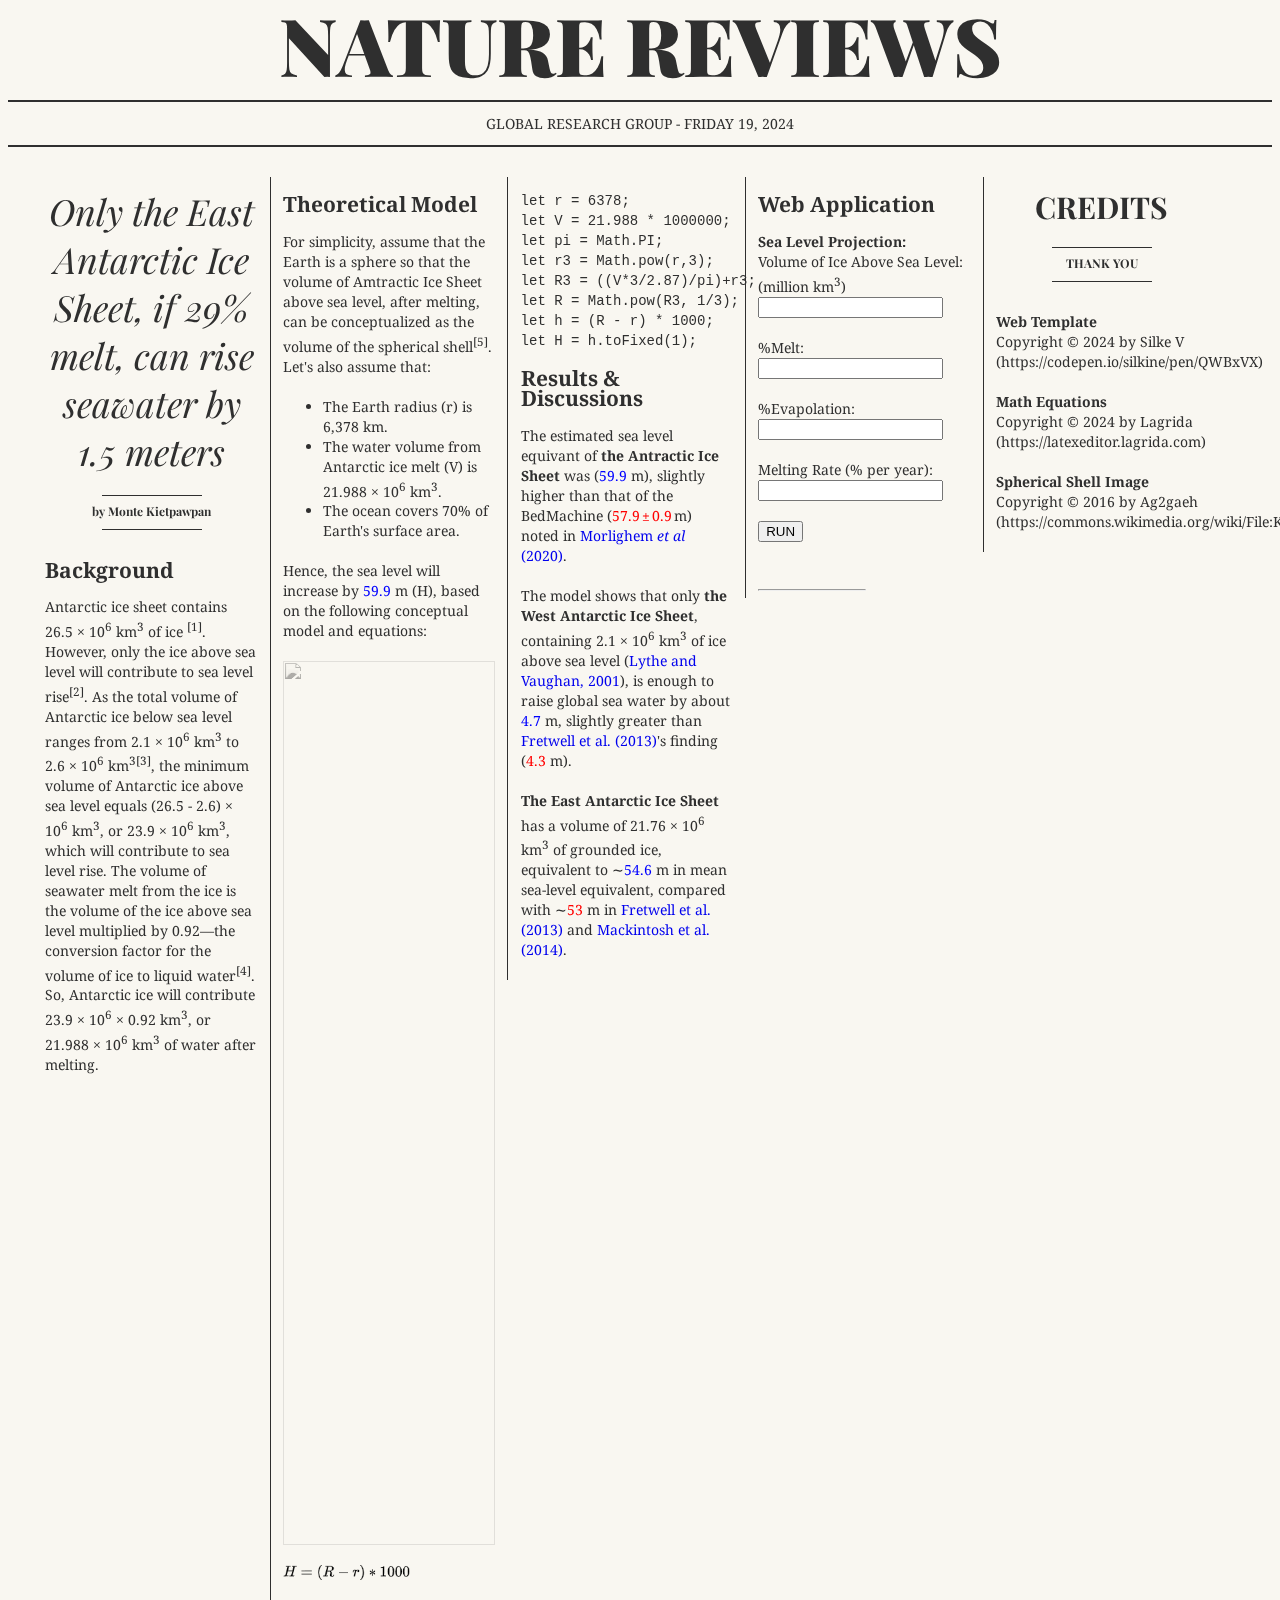
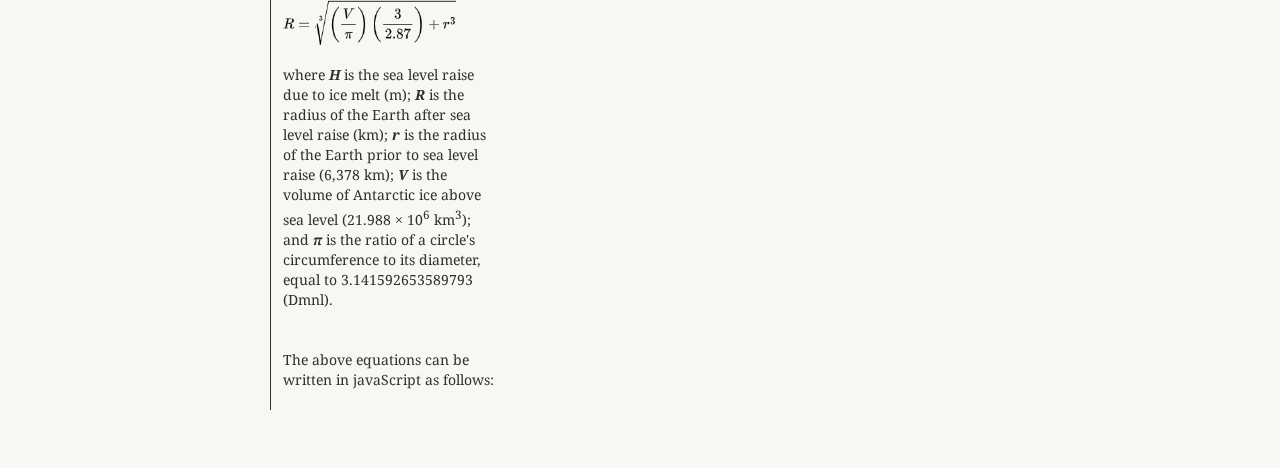
==== paper.html @ 95d46732 "Update paper.html" ====
<html>
<head>
    <link href='https://fonts.googleapis.com/css?family=Playfair+Display:400,700,900,400italic,700italic,900italic|Droid+Serif:400,700,400italic,700italic' rel='stylesheet' type='text/css'>
    <link rel="stylesheet" href="newspaper.css">
    <title>Bangkok</title>
    <meta name="viewport" content="width=device-width">
</head>
<body>
<div class="head">
    <div class="headerobjectswrapper">
        <div class="weatherforcastbox"><span style="font-style: italic;">

Can a coastal city be sunk in the next 30 years?

</span><br><span>

Yes, of cause.

</span></div>
        <header>Nature Reviews</header>
    </div>

    <div class="subhead">Global Research Group - Friday 19, 2024</div>
</div>
<div class="content">
    <div class="collumns">
        <div class="collumn">
            <div class="head">
<span class="headline hl3">

Only the East Antarctic Ice Sheet, if 29% melt, can rise seawater by 1.5 meters

</span><p><span class="headline hl4">

by Monte Kietpawpan

</span></p></div>
<h2>Background</h2>
Antarctic ice sheet contains 26.5  &times; 10<sup>6</sup> km<sup>3</sup> of ice <sup>[<div class="popup" onclick="r1()">1
  <span class="popuptext" style="text-decoration:none;" id="r1">https://en.wikipedia.org/wiki/Antarctic_ice_sheet</a></span>
</div>]</sup>. However, only the ice above sea level will contribute to sea level rise<sup>[<div class="popup" onclick="r2()">2
  <span class="popuptext" id="r2">https://www.antarcticglaciers.org/glaciers-and-climate/estimating-glacier-contribution-to-sea-level-rise/</span>
</div>]</sup>. As the total volume of Antarctic ice below sea level ranges from 2.1 &times; 10<sup>6</sup> km<sup>3</sup> to 2.6 &times; 10<sup>6</sup> km<sup>3</sup><sup>[<div class="popup" onclick="r5()">3
  <span class="popuptext" id="r5">https://tc.copernicus.org/articles/7/375/2013/tc-7-375-2013.pdf</span>
</div>]</sup>, the minimum volume of Antarctic ice above sea level equals (26.5 - 2.6) &times; 10<sup>6</sup> km<sup>3</sup>, or 23.9 &times; 10<sup>6</sup> km<sup>3</sup>, which will contribute to sea level rise. The volume of seawater melt from the ice is the volume of the ice above sea level multiplied by 0.92&mdash;the conversion factor for the volume of ice to liquid water<sup>[<div class="popup" onclick="r4()">4
  <span class="popuptext" style="text-decoration:none;" id="r4">https://sciencing.com/calculate-volume-ice-7851671.html</span></div>]</sup>. So, Antarctic ice will contribute 23.9 &times; 10<sup>6</sup> &times; 0.92 km<sup>3</sup>, or 21.988 &times; 10<sup>6</sup> km<sup>3</sup> of water after melting.
</p>

</div>
<div class="collumn">
<h2>Theoretical Model</h2>
<p>For simplicity, assume that the Earth is a sphere so that the volume of Amtractic Ice Sheet above sea level, after melting, can be conceptualized as the volume of the spherical shell<sup>[5]</sup>. Let's also assume that:
</p>

<ul>
<li>The Earth radius (r) is 6,378 km.
<li>The water volume from Antarctic ice melt (V) is 21.988 &times; 10<sup>6</sup> km<sup>3</sup>. 
<li>The ocean covers 70% of Earth's surface area.
</ul>      
</p>
<p>
<div id="ans"></div>
<img class="media" src="https://upload.wikimedia.org/wikipedia/commons/0/07/Kugelschale.svg"></img><br><br>
<img src="H.png" style="height:15px;"></img>
<br><br>
<img src="R.png" style="height:45px;"></img>
<br>
<p><br>
where <b><i>H</b></i> is the sea level raise due to ice melt (m); <b><i>R</b></i> is the radius of the Earth after sea level raise (km); <b><i>r</b></i> is the radius of the Earth prior to sea level raise (6,378 km); <b><i>V</b></i> is the volume of Antarctic ice above sea level (21.988 &times; 10<sup>6</sup> km<sup>3</sup>); and <b><i>π</b></i> is the ratio of a circle's circumference to its diameter, equal to 3.141592653589793 (Dmnl).
</p>
<p><br>
The above equations can be written in javaScript as follows:

</div>

<div class="collumn">
<pre>
let r = 6378;
let V = 21.988 * 1000000;
let pi = Math.PI;
let r3 = Math.pow(r,3);
let R3 = ((V*3/2.87)/pi)+r3;
let R = Math.pow(R3, 1/3);
let h = (R - r) * 1000;
let H = h.toFixed(1);
</pre>
<h2>Results & Discussions</h2>
<p>The estimated sea level equivant of <b>the Antractic Ice Sheet</b> was (<font color="blue">59.9</font> m), slightly higher than that of the BedMachine (<font color="red">57.9 ± 0.9</font> m) noted in <a href="https://www.nature.com/articles/s41561-019-0510-8" style="text-decoration: none;">Morlighem <i>et al</i> (2020)</a>.
</p><p>
The model shows that only <b>the West Antarctic Ice Sheet</b>, containing 2.1 &times; 10<sup>6</sup> km<sup>3</sup> of ice above sea level (<a href="https://agupubs.onlinelibrary.wiley.com/doi/10.1029/2000JB900449" style="text-decoration: none;">Lythe and Vaughan, 2001</a>), is enough to raise global sea water by about <font color="blue">4.7</font> m, slightly greater than <a href="https://tc.copernicus.org/articles/7/375/2013/tc-7-375-2013.pdf" style="text-decoration:none;">Fretwell et al. (2013)</a>'s finding (<font color="red">4.3</font> m). 
</p>

<p>
<b>The East Antarctic Ice Sheet</b> has a volume of 21.76 × 10<sup>6</sup> km<sup>3</sup> of grounded ice, equivalent to ∼<font color="blue">54.6</font> m in mean sea-level equivalent, compared with ∼<font color="red">53</font> m in <a href="https://tc.copernicus.org/articles/7/375/2013/tc-7-375-2013.pdf" style="text-decoration:none;">Fretwell et al. (2013)</a> and <a href="https://www.sciencedirect.com/science/article/pii/S0277379113002898" style="text-decoration:none;">Mackintosh et al. (2014)</a>.
</p>

</div>

<div class="collumn">
<h2>Web Application</h2>
<b>Sea Level Projection:</b>
<br>Volume of Ice Above Sea Level:<br>
(million km<sup>3</sup>)<br>
<input id="vol" required>


<br><br>%Melt:<br>
<input id="melt" required>

<br><br>%Evapolation:<br>
<input id="eva" required>
<br>

<br>Melting Rate (% per year):<br>
<input id="rate" required>
<br>


<br>
<button onclick="sle()">RUN</button>
<div id="run"></div>

<br><br><hr style width="50%" align="left">
</div>   

<div class="collumn"><div class="head"><span class="headline hl1">
Credits</span><p><span class="headline hl4">
THANK YOU</span></p></div><p><b>
Web Template</b><BR>
Copyright &copy; 2024 by Silke V (https://codepen.io/silkine/pen/QWBxVX)

<br><br>
<b>Math Equations</b><BR>
Copyright &copy; 2024 by Lagrida (https://latexeditor.lagrida.com)

<br><br>
<b>Spherical Shell Image</b><br>
Copyright &copy; 2016 by Ag2gaeh (https://commons.wikimedia.org/wiki/File:Kugelschale.svg)
</div>


<script>
let r = 6378;
let V = 21.988 * 1000000;
let pi = Math.PI;
let r3 = Math.pow(r,3);
let R3 = ((V*3/2.87)/pi)+r3;
let R = Math.pow(R3, 1/3);
let h = (R - r) * 1000;
document.getElementById("ans").innerHTML = "Hence, the sea level will increase by<font color='blue'> " + h.toFixed(1) + " </font>m (H), based on the following conceptual model and equations:<br><br>";

function sle(){
let m = document.getElementById('melt').value;
let e = document.getElementById('eva').value;
let rate = document.getElementById('rate').value;
let r = 6378;
let V00 = document.getElementById('vol').value;
let V0 = V00 * 0.92 * 1000000;
let V1 =  V0 * m/100;
let V = V1 - (V1 * e/100);
let pi = Math.PI;
let r3 = Math.pow(r,3);
let R3 = ((V*3/2.87)/pi)+r3;
let R = Math.pow(R3, 1/3);
let h = (R - r) * 1000;
let T = m/rate;
if(m =="" || e=="" || rate==""){alert("Please fill data.");}
else{document.getElementById('run').innerHTML = "<br>Given the volume of the ice sheet above sea level (" + V00 + " &times; 10<sup>6</sup> km<sup>3</sup>) has melt by " + m + "% at " + rate + " % per year, <font color='red'>the sea level will raise by " + h.toFixed(1) + " m</font>. <u>Cities at " + h.toFixed(1) + " m MSL</u>, without shore protection, <font color='red'>will get sunk in " + T.toFixed(0) + " years</font>.";}
}

</script>

</div>
<!---

        <div class="collumn">
            <div class="head">

<span class="headline hl5">

ถ้าน้ำแข็งขั้วโลกใต้ละลายหมด ทะเลจะสูงขึ้น 7 เมตร

</span><p><span class="headline hl6">

โดย มนตรี เกียรติเผ่าพันธ์

</span></p></div>
            The sunset faded to twilight before anything further happened.  The crowd far away on the left, towards Woking, seemed to grow, and I heard now a faint murmur from it.  The little knot of people towards Chobham dispersed.  There was scarcely an intimation of movement from the pit.</p>
			<figure class="figure">
								<img class="media" src="http://i.giphy.com/PW7MoTD2d9pJK.gif" alt="">
								<figcaption class="figcaption">Hermine hoping for courage.</figcaption>
						</figure>

            <p>It was this, as much as anything, that gave people courage, and I suppose the new arrivals from Woking also helped to restore confidence.  At any rate, as the dusk came on a slow, intermittent movement upon the sand pits began, a movement that seemed to gather force as the stillness of the evening about the cylinder remained unbroken.  Vertical black figures in twos and threes would advance, stop, watch, and advance again, spreading out as they did so in a thin irregular crescent that promised to enclose the pit in its attenuated horns.  I, too, on my side began to move towards the pit.</p>

            <p>Then I saw some cabmen and others had walked boldly into the sand pits, and heard the clatter of hoofs and the gride of wheels.  I saw a lad trundling off the barrow of apples.  And then, within thirty yards of the pit, advancing from the direction of Horsell, I noted a little black knot of men, the foremost of whom was waving a white flag.</p>

            </div>
        <div class="collumn"><div class="head"><span class="headline hl1">May the Force be with you</span><p><span class="headline hl2">Let go your conscious self and act on instinct</span></p></div>Partially, but it also obeys your commands. Hey, Luke! May the Force be with you. I have traced the Rebel spies to her. Now she is my only link to finding their secret base.</p>
	<figure class="figure">
								<img class="media" src="http://i.giphy.com/4fDWVPMoSyhgc.gif" alt="">
								<figcaption class="figcaption">"This time, let go your conscious self and act on instinct."</figcaption>
						</figure>
            <p>Leave that to me. Send a distress signal, and inform the Senate that all on board were killed. <span class="citation">"Don't under&shy;estimate the Force. I suggest you try it again, Luke."</span> This time, let go your conscious self and act on instinct. In my experience, there is no such thing as luck. You're all clear, kid. Let's blow this thing and go home!</p>
            <p>You don't believe in the Force, do you? Partially, but it also obeys your commands. The plans you refer to will soon be back in our hands. As you wish.</p></div>
        <div class="collumn"><div class="head"><span class="headline hl3">The buzz of the little world </span><p><span class="headline hl4">A thousand unknown plants</span></p></div><p>I should be incapable of drawing a single stroke at the present moment; and yet I feel that I never was a greater artist than now. When, while the lovely valley teems with vapour around me, and the meridian sun strikes the upper surface of the impenetrable foliage of my trees, and but a few stray gleams steal into the inner sanctuary, I throw myself down among the tall grass by the trickling stream; and, as I lie close to the earth, a thousand unknown plants are noticed by me: when I hear the buzz of the little world among the stalks, and grow familiar with the countless indescribable forms of the insects and flies, then I feel the presence of the Almighty, who formed us in his own image, and the breath</p></div>
        <div class="collumn"><div class="head"><span class="headline hl1">It wasn't a dream </span><p><span class="headline hl4">by FRANZ KAFKA</span></p></div><p>One morning, when Gregor Samsa woke from troubled dreams, he found himself transformed in his bed into a horrible vermin. He lay on his armour-like back, and if he lifted his head a little he could see his brown belly, slightly domed and divided by arches into stiff sections. The bedding was hardly able to cover it and seemed ready to slide off any moment. </p>
					
					<p>His many legs, pitifully thin compared with the size of the rest of him, waved about helplessly as he looked. "What's happened to me?" he thought. It wasn't a dream. His room, a proper human room although a little too small, lay peacefully between its four familiar walls. A collection of textile samples lay spread out on the table - Samsa was a travelling salesman - and above it there hung a picture that he had recently cut out of an illustrated magazine and housed in a nice, gilded frame. It showed a lady fitted out with a fur hat and fur boa who sat upright, raising a heavy fur muff that covered the whole of her lower arm towards the viewer. Gregor then turned to look out the window at the dull weather. </p></div>
    </div>
</div>
-->
<script src="ref.js"></script>
</body>
</html>
---- newspaper.css ----
.popup {
  position: relative;
  display: inline-block;
  cursor: pointer;
  -webkit-user-select: none;
  -moz-user-select: none;
  -ms-user-select: none;
  user-select: none;
}

/* The actual popup */
.popup .popuptext {
  visibility: hidden;
  width: 500px;
  background-color: #555;
  color: #fff;
  text-align: center;
  border-radius: 6px;
  padding: 8px 0;
  position: absolute;
  z-index: 1;
  bottom: 125%;
  left: 50%;
  margin-left: -80px;
text-decoration-color: white;
}

/* Popup arrow */
.popup .popuptext::after {
  content: "";
  position: absolute;
  top: 100%;
  left: 100%;
  margin-left: -5px;
  border-width: 5px;
  border-style: solid;
  border-color: #555 transparent transparent transparent;

}

/* Toggle this class - hide and show the popup */
.popup .show {
  visibility: visible;
  -webkit-animation: fadeIn 1s;
  animation: fadeIn 1s;
}

/* Add animation (fade in the popup) */
@-webkit-keyframes fadeIn {
  from {opacity: 0;} 
  to {opacity: 1;}
}

@keyframes fadeIn {
  from {opacity: 0;}
  to {opacity:1 ;}
}

body{
    font-family: 'Droid Serif', serif;
    font-size: 14px;
    color: #2f2f2f;
    background-color: #f9f7f1;
}
header{
    font-family: 'Playfair Display', serif;
    font-weight: 900;
    font-size: 80px;
    text-transform: uppercase;
    display: inline-block;
    line-height: 72px;
    margin-bottom: 20px;

}
p{
    margin-top: 0;
    margin-bottom: 20px;
}
.head{
    text-align: center;
    position: relative;


}

.headerobjectswrapper{
}

.subhead{
    text-transform: uppercase;
    border-bottom: 2px solid #2f2f2f;
    border-top: 2px solid #2f2f2f;
    padding: 12px 0 12px 0;

}
.weatherforcastbox{
    position: relative;
    width: 12%;
    left: 10px;
    border: 3px double #2f2f2f;
    padding: 10px 15px 10px 15px;
    line-height: 20px;
    display: inline-block;
    margin: 0 50px 20px -360px;
}
.content{
    font-size: 0;
    line-height: 0;
    word-spacing: -.31em;
    display: inline-block;
    margin: 30px 2% 0 2%;


}
.collumns{

}

.collumn{
    font-size: 14px;
    line-height: 20px;
    width: 17.5%;
    display: inline-block;
    padding: 0 1% 0 1%;
    vertical-align: top;
    margin-bottom: 50px;
    transition: all .7s;
}
.collumn + .collumn { 
  border-left: 1px solid #2f2f2f;
}
.collumn .headline{
    text-align: center;
    line-height: normal;
    font-family: 'Playfair Display', serif;
    display: block;
    margin: 0 auto;


}
.collumn .headline.hl1{
    font-weight: 700;
    font-size: 30px;
    text-transform: uppercase;
    padding: 10px 0 10px 0;

}

.collumn .headline.hl2{
    font-weight: 400;
    font-style: italic;
    font-size: 24px;
    box-sizing: border-box;
    padding: 10px 0 10px 0;
}

.collumn .headline.hl2:before{
    border-top: 1px solid #2f2f2f;
    content: '';
    width: 100px;
    height: 7px;
    display: block;
    margin: 0 auto;
}
.collumn .headline.hl2:after{
    border-bottom: 1px solid #2f2f2f;
    content: '';
    width: 100px;
    height: 13px;
    display: block;
    margin: 0 auto;

}

.collumn .headline.hl3{
    font-weight: 400;
    font-style: italic;
    font-size: 36px;
    box-sizing: border-box;
    padding: 10px 0 10px 0;
}
.collumn .headline.hl4{
    font-weight: 700;
    font-size: 12px;
    box-sizing: border-box;
    padding: 10px 0 10px 0;
}
.collumn .headline.hl4:before{
    border-top: 1px solid #2f2f2f;
    content: '';
    width: 100px;
    height: 7px;
    display: block;
    margin: 0 auto;
}
.collumn .headline.hl4:after{
    border-bottom: 1px solid #2f2f2f;
    content: '';
    width: 100px;
    height: 10px;
    display: block;
    margin: 0 auto;

}

.collumn .headline.hl5{
    font-weight: 400;
    font-size: 42px;
    text-transform: uppercase;
    font-style: italic;
    box-sizing: border-box;
    padding: 10px 0 10px 0;
}
.collumn .headline.hl6{
    font-weight: 400;
    font-size: 18px;
    box-sizing: border-box;
    padding: 10px 0 10px 0;
}
.collumn .headline.hl6:before{
    border-top: 1px solid #2f2f2f;
    content: '';
    width: 100px;
    height: 7px;
    display: block;
    margin: 0 auto;
}
.collumn .headline.hl6:after{
    border-bottom: 1px solid #2f2f2f;
    content: '';
    width: 100px;
    height: 10px;
    display: block;
    margin: 0 auto;

}
.collumn .headline.hl7{
    font-weight: 700;
    font-size: 12px;
    box-sizing: border-box;
    display: block;
    padding: 10px 0 10px 0;
}
.collumn .headline.hl8{
    font-weight: 700;
    font-size: 12px;
    box-sizing: border-box;
    padding: 10px 0 10px 0;
}
.collumn .headline.hl9{
    font-weight: 700;
    font-size: 12px;
    box-sizing: border-box;
    padding: 10px 0 10px 0;
}
.collumn .headline.hl10{
    font-weight: 700;
    font-size: 12px;
    box-sizing: border-box;
    padding: 10px 0 10px 0;
}
.collumn .citation{
    font-family: 'Playfair Display', serif;
    font-size: 36px;
    line-height: 44px;
    /*font-style: italic;*/
    text-align: center;
    font-weight: 400;
    display: block;
    margin: 40px 0 40px 0;
    font-feature-settings: "liga", "dlig";

}
.collumn .citation:before{
    border-top: 1px solid #2f2f2f;
    content: '';
    width: 100px;
    height: 16px;
    display: block;
    margin: 0 auto;
}
.collumn .citation:after{
    border-bottom: 1px solid #2f2f2f;
    content: '';
    width: 100px;
    height: 16px;
    display: block;
    margin: 0 auto;
}
.collumn .figure {
	  margin: 0 0 20px;
}
.collumn .figcaption{
	font-style: italic;
	font-size: 12px;
}
.media {
    -webkit-filter: sepia(80%) contrast(1) opacity(0.8);
    filter: sepia(80%) grayscale(1) contrast(1) opacity(0.8);
    mix-blend-mode: multiply;
    width: 100%;
}
/*________________________________________________________________________________________________________________________________*/
/*MEDIAQUERIES*/
@media only all and (max-width: 1300px) {
    .weatherforcastbox{
        display: none;
    }

}
@media only all and (max-width: 1200px) {
    .collumn{
        width: 31%;
    }

}
    @media only all and (max-width: 900px) {
    .collumn{
        width: 47%;
    }

}
@media only all and (max-width: 600px) {
    .collumn{
        width: 100%;
    }
	.collumn + .collumn {
				border-left: none;
      	border-bottom: 1px solid #2f2f2f;
	}
    header{
        max-width: 320px;
        font-size: 60px;
        line-height: 54px;
        overflow: hidden;
    }

}
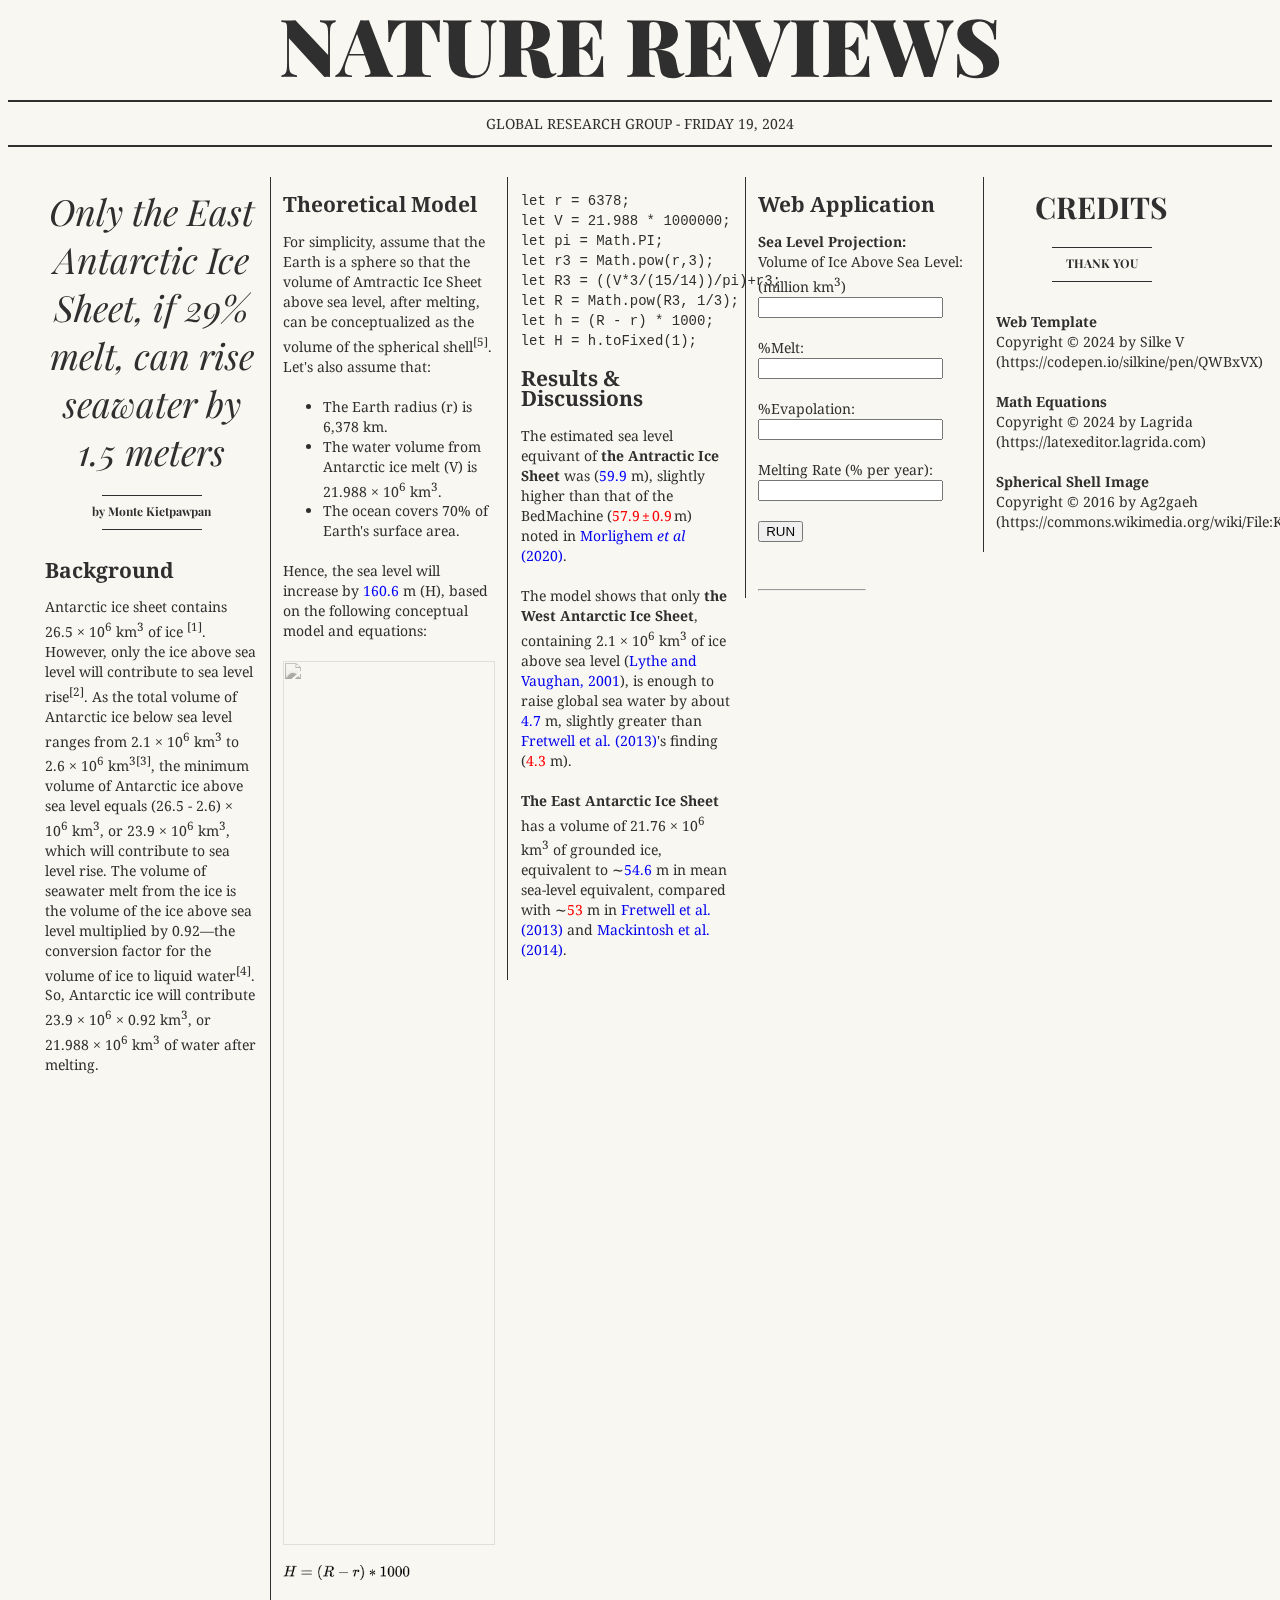
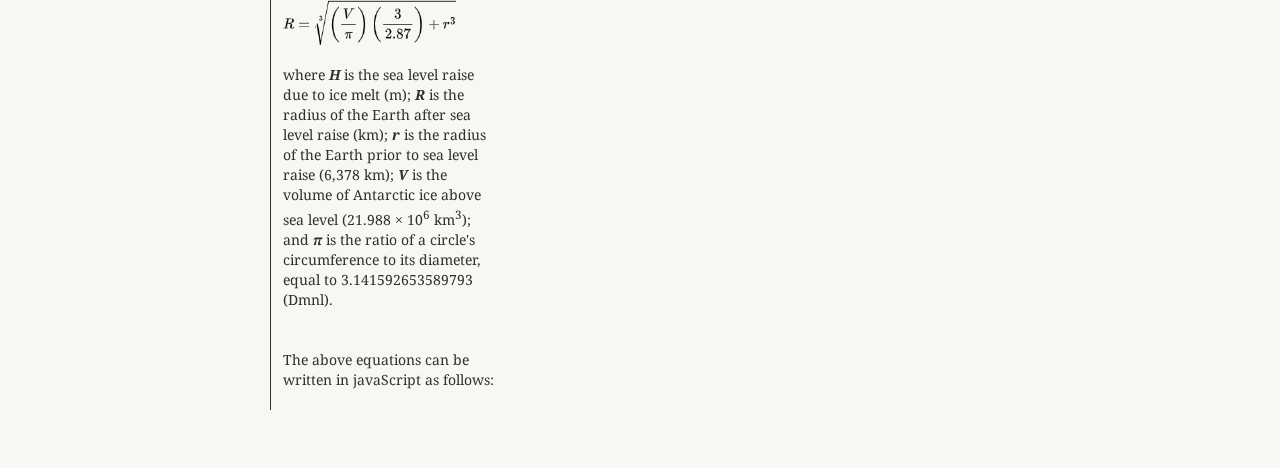
==== commit a8680f8e: "Update paper.html" ====
--- a/paper.html
+++ b/paper.html
@@ -79,7 +79,7 @@
 let V = 21.988 * 1000000;
 let pi = Math.PI;
 let r3 = Math.pow(r,3);
-let R3 = ((V*3/2.87)/pi)+r3;
+let R3 = ((V*3/(15/14))/pi)+r3;
 let R = Math.pow(R3, 1/3);
 let h = (R - r) * 1000;
 let H = h.toFixed(1);
@@ -144,7 +144,7 @@
 let V = 21.988 * 1000000;
 let pi = Math.PI;
 let r3 = Math.pow(r,3);
-let R3 = ((V*3/2.87)/pi)+r3;
+let R3 = ((V*3/(15/14))/pi)+r3;
 let R = Math.pow(R3, 1/3);
 let h = (R - r) * 1000;
 document.getElementById("ans").innerHTML = "Hence, the sea level will increase by<font color='blue'> " + h.toFixed(1) + " </font>m (H), based on the following conceptual model and equations:<br><br>";
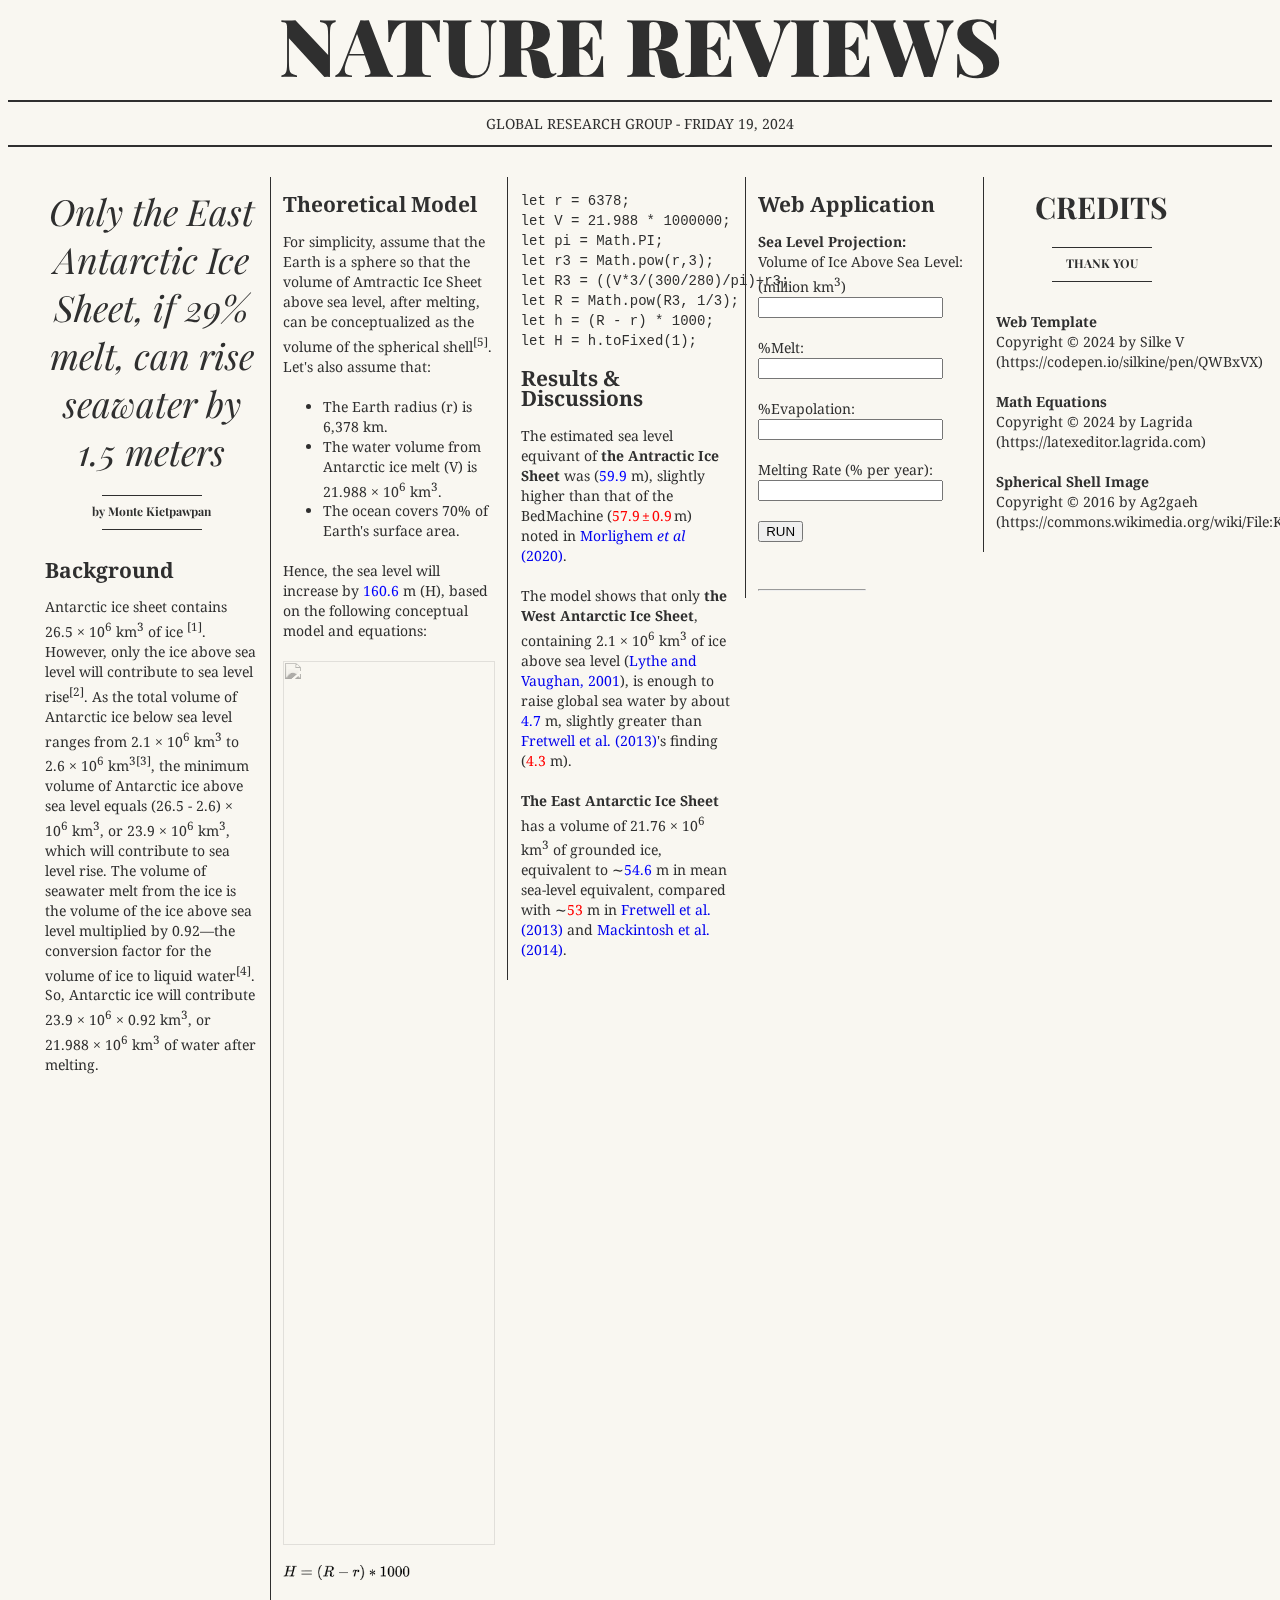
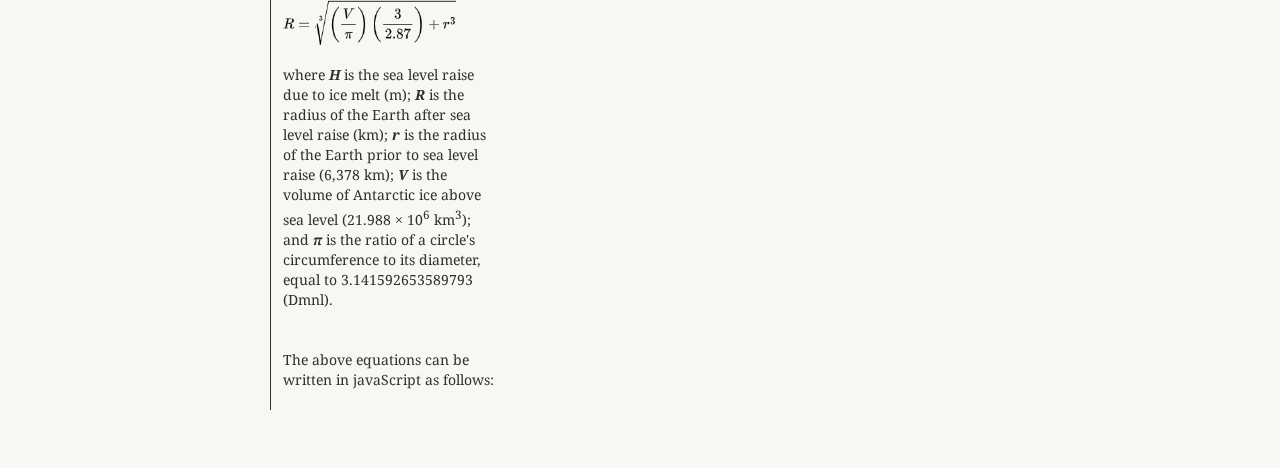
==== commit 7e28453e: "Update paper.html" ====
--- a/paper.html
+++ b/paper.html
@@ -79,7 +79,7 @@
 let V = 21.988 * 1000000;
 let pi = Math.PI;
 let r3 = Math.pow(r,3);
-let R3 = ((V*3/(15/14))/pi)+r3;
+let R3 = ((V*3/(300/280)/pi)+r3;
 let R = Math.pow(R3, 1/3);
 let h = (R - r) * 1000;
 let H = h.toFixed(1);
@@ -144,7 +144,7 @@
 let V = 21.988 * 1000000;
 let pi = Math.PI;
 let r3 = Math.pow(r,3);
-let R3 = ((V*3/(15/14))/pi)+r3;
+let R3 = ((V*3/(300/280))/pi)+r3;
 let R = Math.pow(R3, 1/3);
 let h = (R - r) * 1000;
 document.getElementById("ans").innerHTML = "Hence, the sea level will increase by<font color='blue'> " + h.toFixed(1) + " </font>m (H), based on the following conceptual model and equations:<br><br>";
@@ -160,7 +160,7 @@
 let V = V1 - (V1 * e/100);
 let pi = Math.PI;
 let r3 = Math.pow(r,3);
-let R3 = ((V*3/2.87)/pi)+r3;
+let R3 = ((V*3/(300/280))/pi)+r3;
 let R = Math.pow(R3, 1/3);
 let h = (R - r) * 1000;
 let T = m/rate;
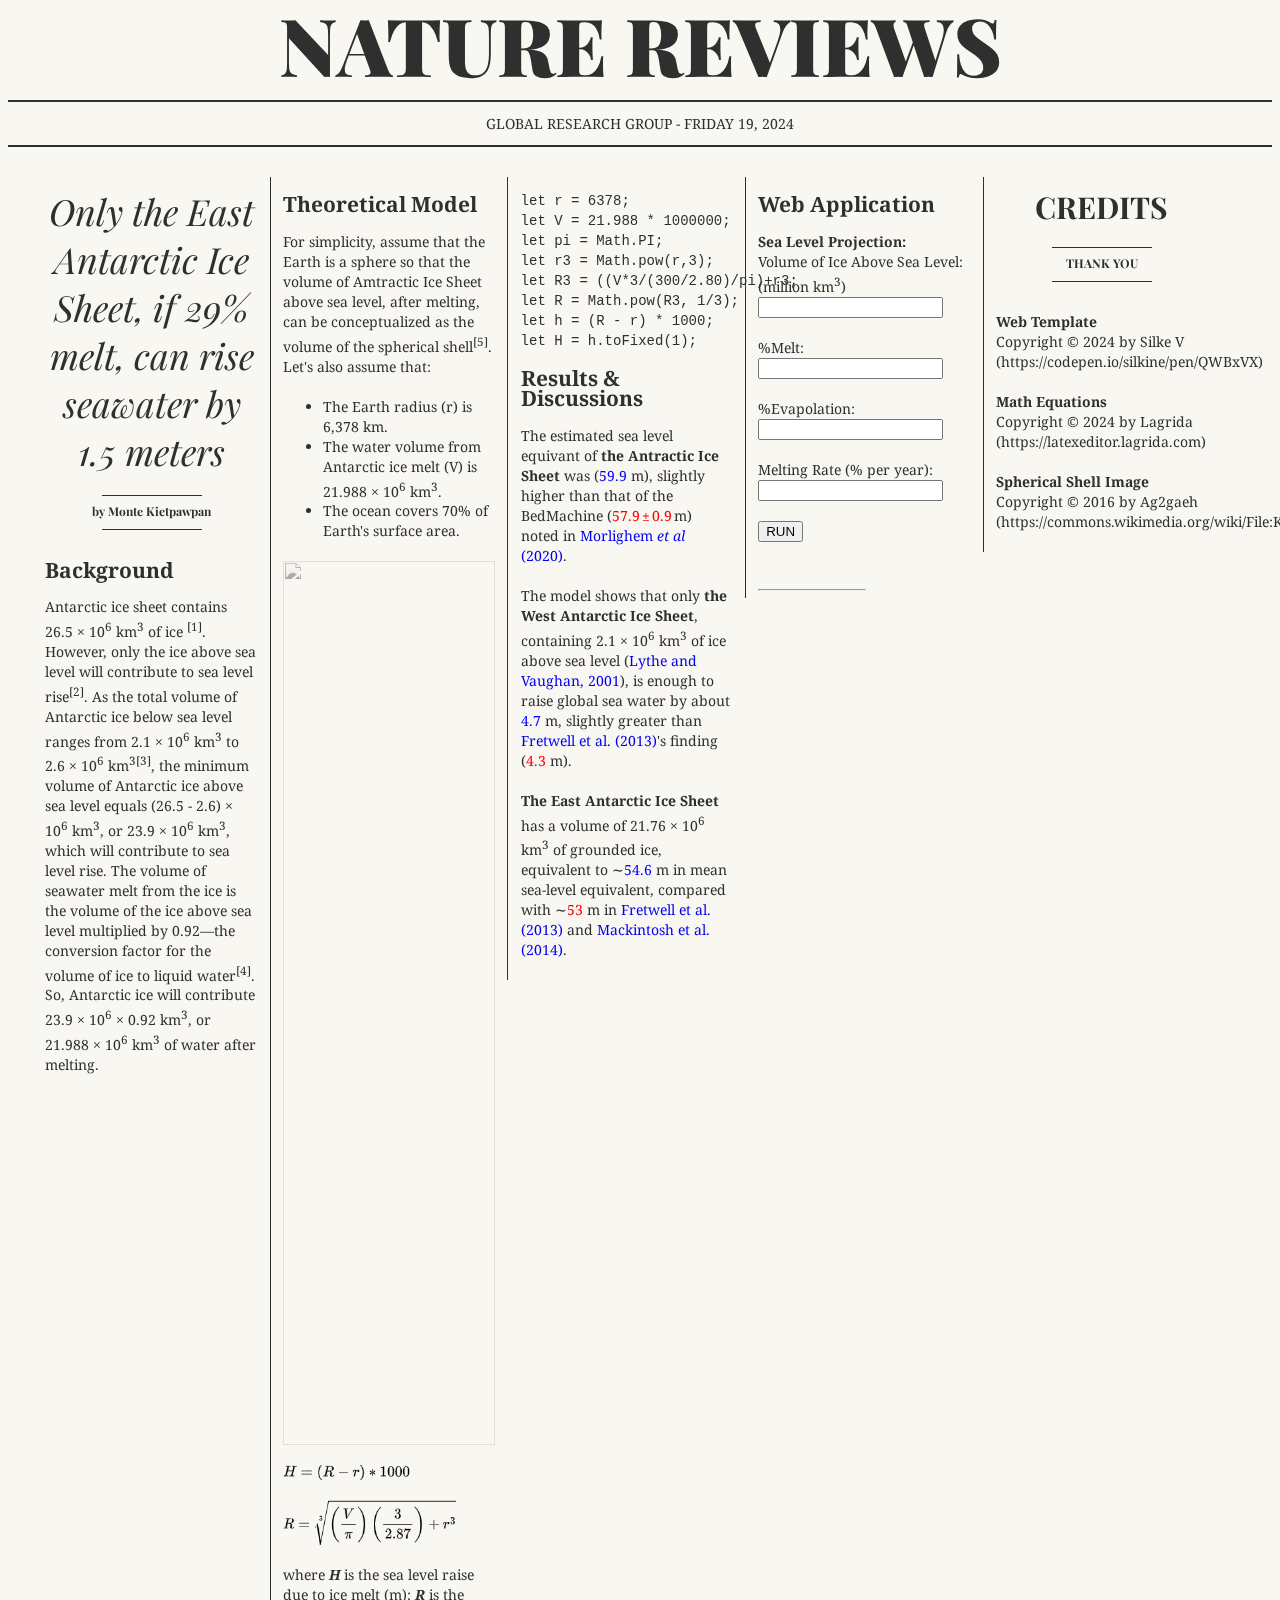
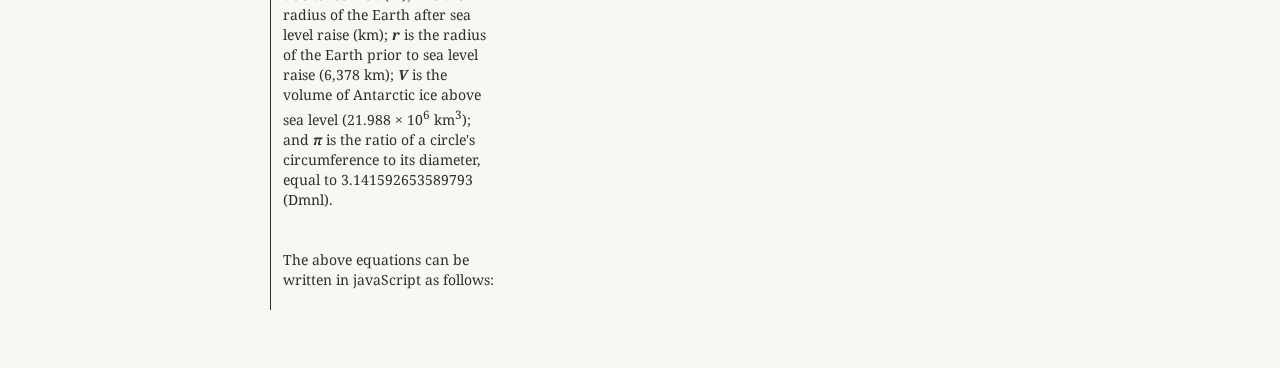
==== commit 24d1b891: "Update paper.html" ====
--- a/paper.html
+++ b/paper.html
@@ -79,7 +79,7 @@
 let V = 21.988 * 1000000;
 let pi = Math.PI;
 let r3 = Math.pow(r,3);
-let R3 = ((V*3/(300/280)/pi)+r3;
+let R3 = ((V*3/(300/2.80)/pi)+r3;
 let R = Math.pow(R3, 1/3);
 let h = (R - r) * 1000;
 let H = h.toFixed(1);
@@ -144,7 +144,7 @@
 let V = 21.988 * 1000000;
 let pi = Math.PI;
 let r3 = Math.pow(r,3);
-let R3 = ((V*3/(300/280))/pi)+r3;
+let R3 = ((V*3/(300/280)/pi)+r3;
 let R = Math.pow(R3, 1/3);
 let h = (R - r) * 1000;
 document.getElementById("ans").innerHTML = "Hence, the sea level will increase by<font color='blue'> " + h.toFixed(1) + " </font>m (H), based on the following conceptual model and equations:<br><br>";
@@ -160,7 +160,7 @@
 let V = V1 - (V1 * e/100);
 let pi = Math.PI;
 let r3 = Math.pow(r,3);
-let R3 = ((V*3/(300/280))/pi)+r3;
+let R3 = ((V*3/(300/280)/pi)+r3;
 let R = Math.pow(R3, 1/3);
 let h = (R - r) * 1000;
 let T = m/rate;
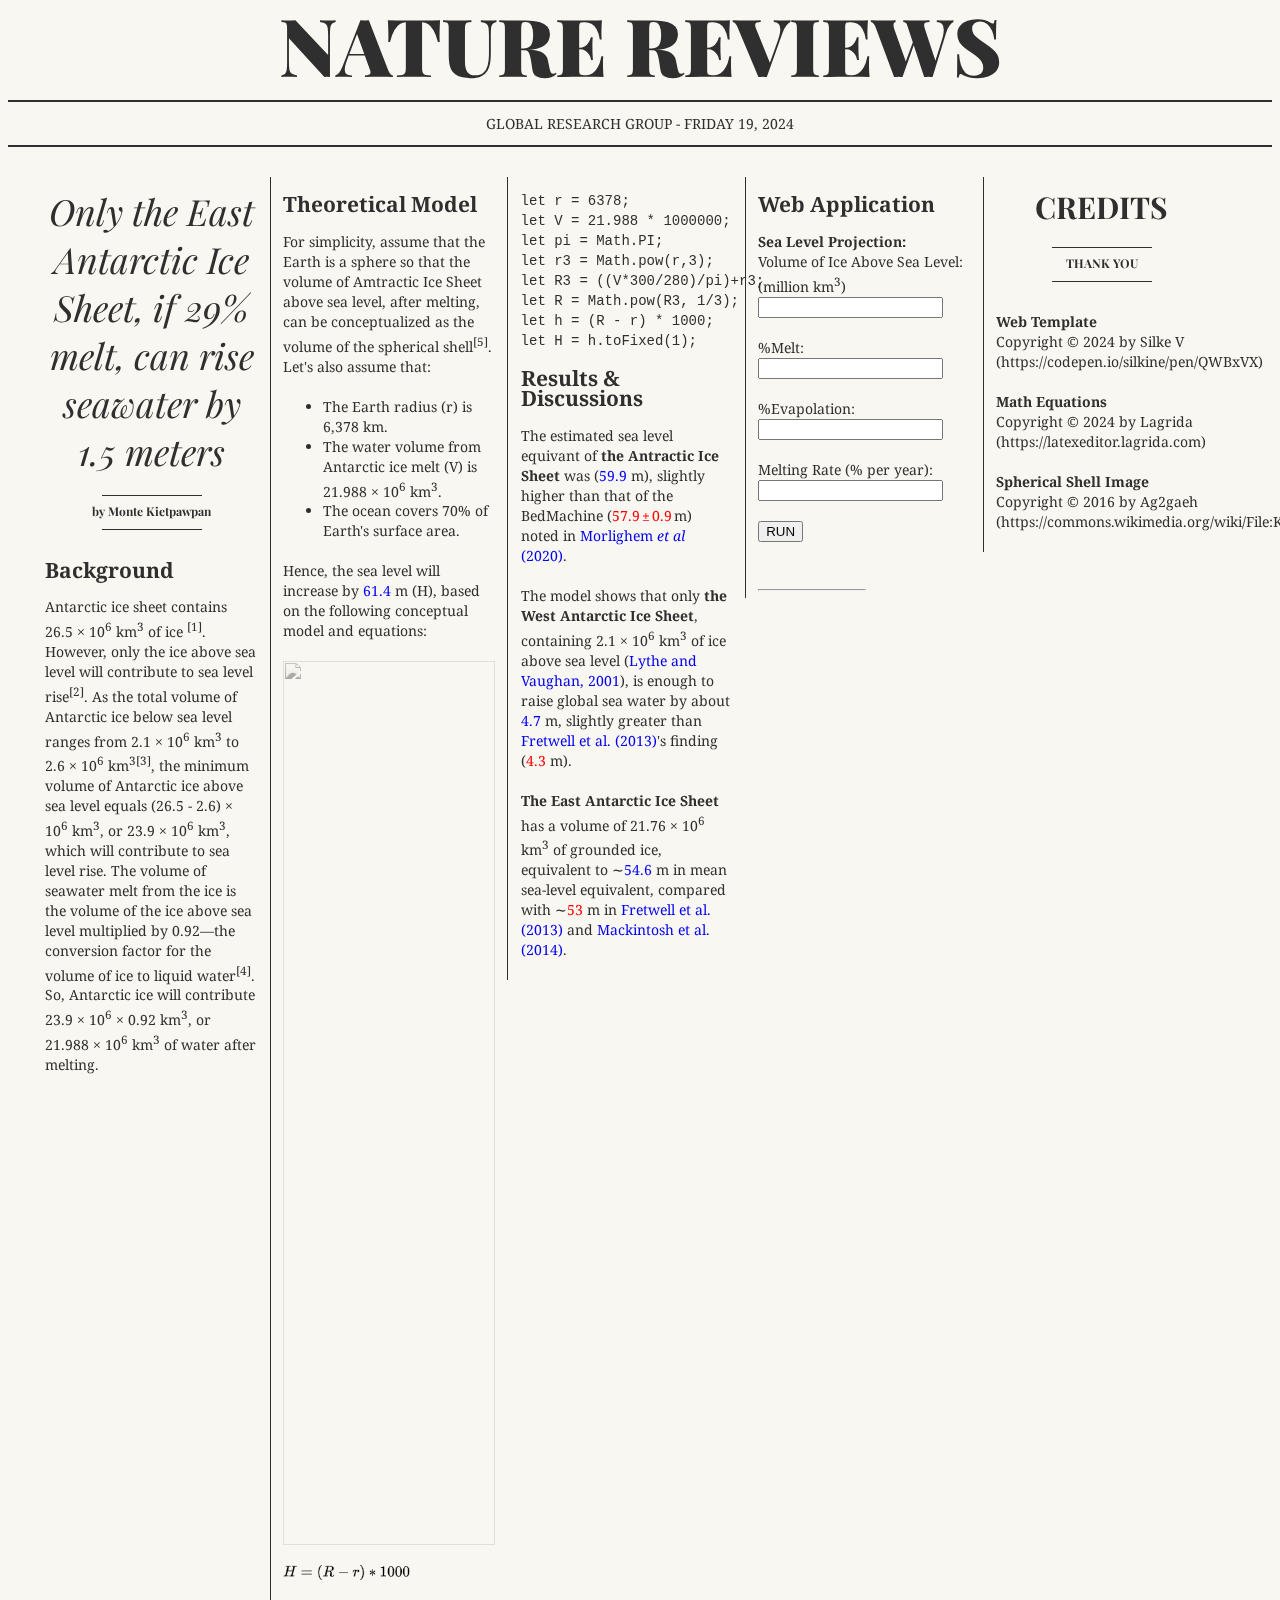
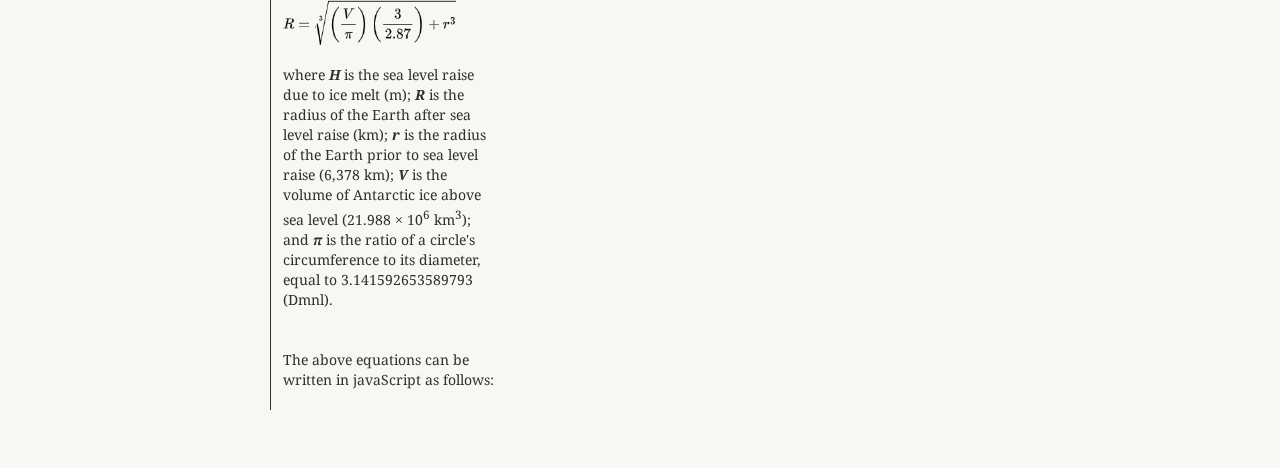
==== commit 7f4079fb: "Update paper.html" ====
--- a/paper.html
+++ b/paper.html
@@ -79,7 +79,7 @@
 let V = 21.988 * 1000000;
 let pi = Math.PI;
 let r3 = Math.pow(r,3);
-let R3 = ((V*3/(300/2.80)/pi)+r3;
+let R3 = ((V*300/280)/pi)+r3;
 let R = Math.pow(R3, 1/3);
 let h = (R - r) * 1000;
 let H = h.toFixed(1);
@@ -144,7 +144,7 @@
 let V = 21.988 * 1000000;
 let pi = Math.PI;
 let r3 = Math.pow(r,3);
-let R3 = ((V*3/(300/280)/pi)+r3;
+let R3 = ((V*300/280)/pi)+r3;
 let R = Math.pow(R3, 1/3);
 let h = (R - r) * 1000;
 document.getElementById("ans").innerHTML = "Hence, the sea level will increase by<font color='blue'> " + h.toFixed(1) + " </font>m (H), based on the following conceptual model and equations:<br><br>";
@@ -160,7 +160,7 @@
 let V = V1 - (V1 * e/100);
 let pi = Math.PI;
 let r3 = Math.pow(r,3);
-let R3 = ((V*3/(300/280)/pi)+r3;
+let R3 = ((V*300/280)/pi)+r3;
 let R = Math.pow(R3, 1/3);
 let h = (R - r) * 1000;
 let T = m/rate;
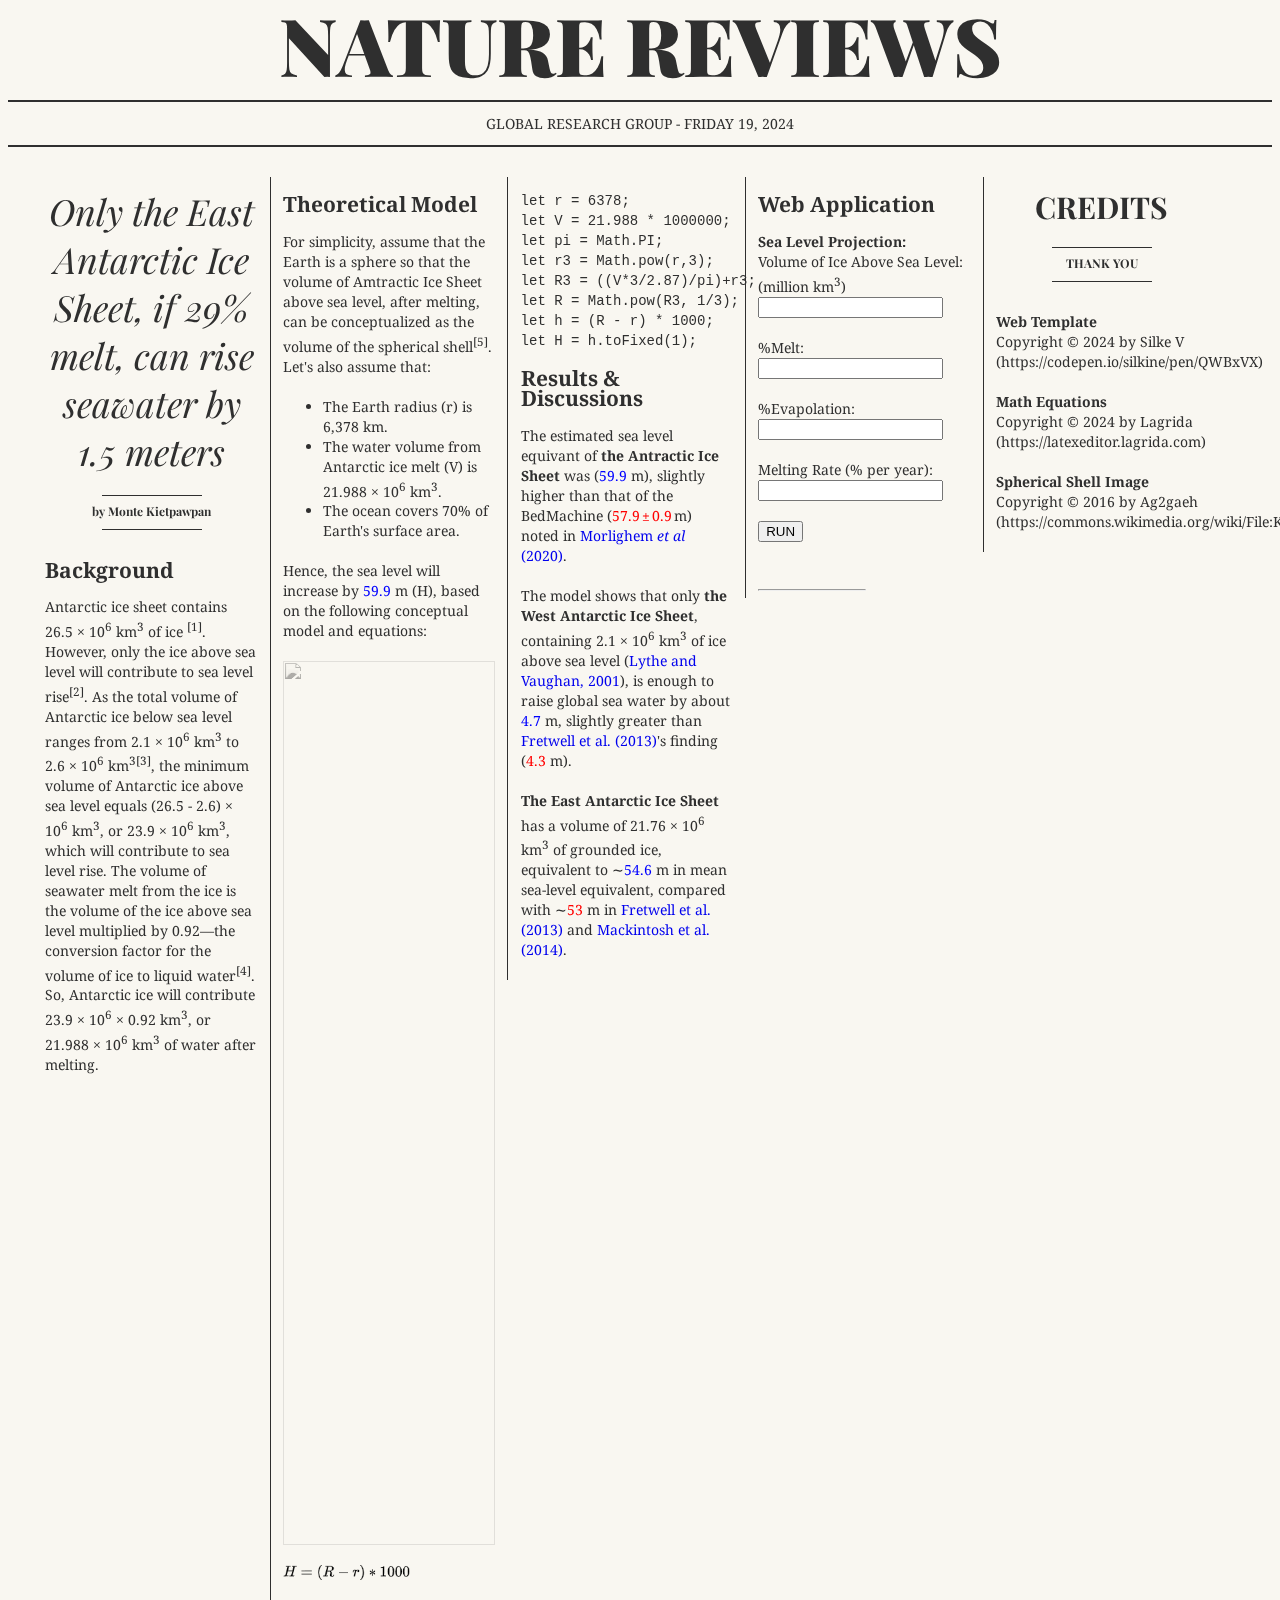
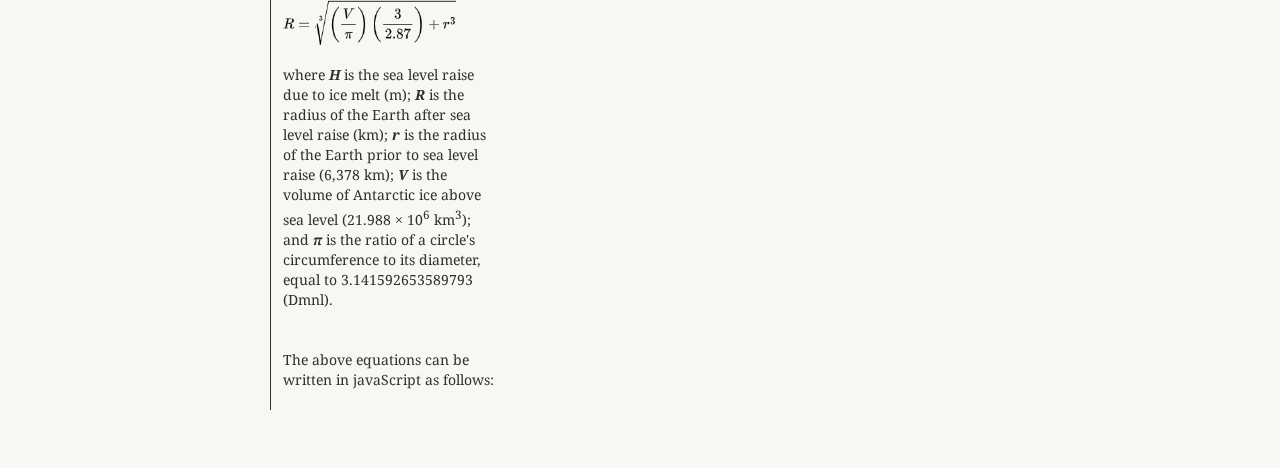
==== commit a94a4a47: "Update paper.html" ====
--- a/paper.html
+++ b/paper.html
@@ -79,7 +79,7 @@
 let V = 21.988 * 1000000;
 let pi = Math.PI;
 let r3 = Math.pow(r,3);
-let R3 = ((V*300/280)/pi)+r3;
+let R3 = ((V*3/2.87)/pi)+r3;
 let R = Math.pow(R3, 1/3);
 let h = (R - r) * 1000;
 let H = h.toFixed(1);
@@ -144,7 +144,7 @@
 let V = 21.988 * 1000000;
 let pi = Math.PI;
 let r3 = Math.pow(r,3);
-let R3 = ((V*300/280)/pi)+r3;
+let R3 = ((V*3/2.87)/pi)+r3;
 let R = Math.pow(R3, 1/3);
 let h = (R - r) * 1000;
 document.getElementById("ans").innerHTML = "Hence, the sea level will increase by<font color='blue'> " + h.toFixed(1) + " </font>m (H), based on the following conceptual model and equations:<br><br>";
@@ -160,7 +160,7 @@
 let V = V1 - (V1 * e/100);
 let pi = Math.PI;
 let r3 = Math.pow(r,3);
-let R3 = ((V*300/280)/pi)+r3;
+let R3 = ((V*3/2.87)/pi)+r3;
 let R = Math.pow(R3, 1/3);
 let h = (R - r) * 1000;
 let T = m/rate;
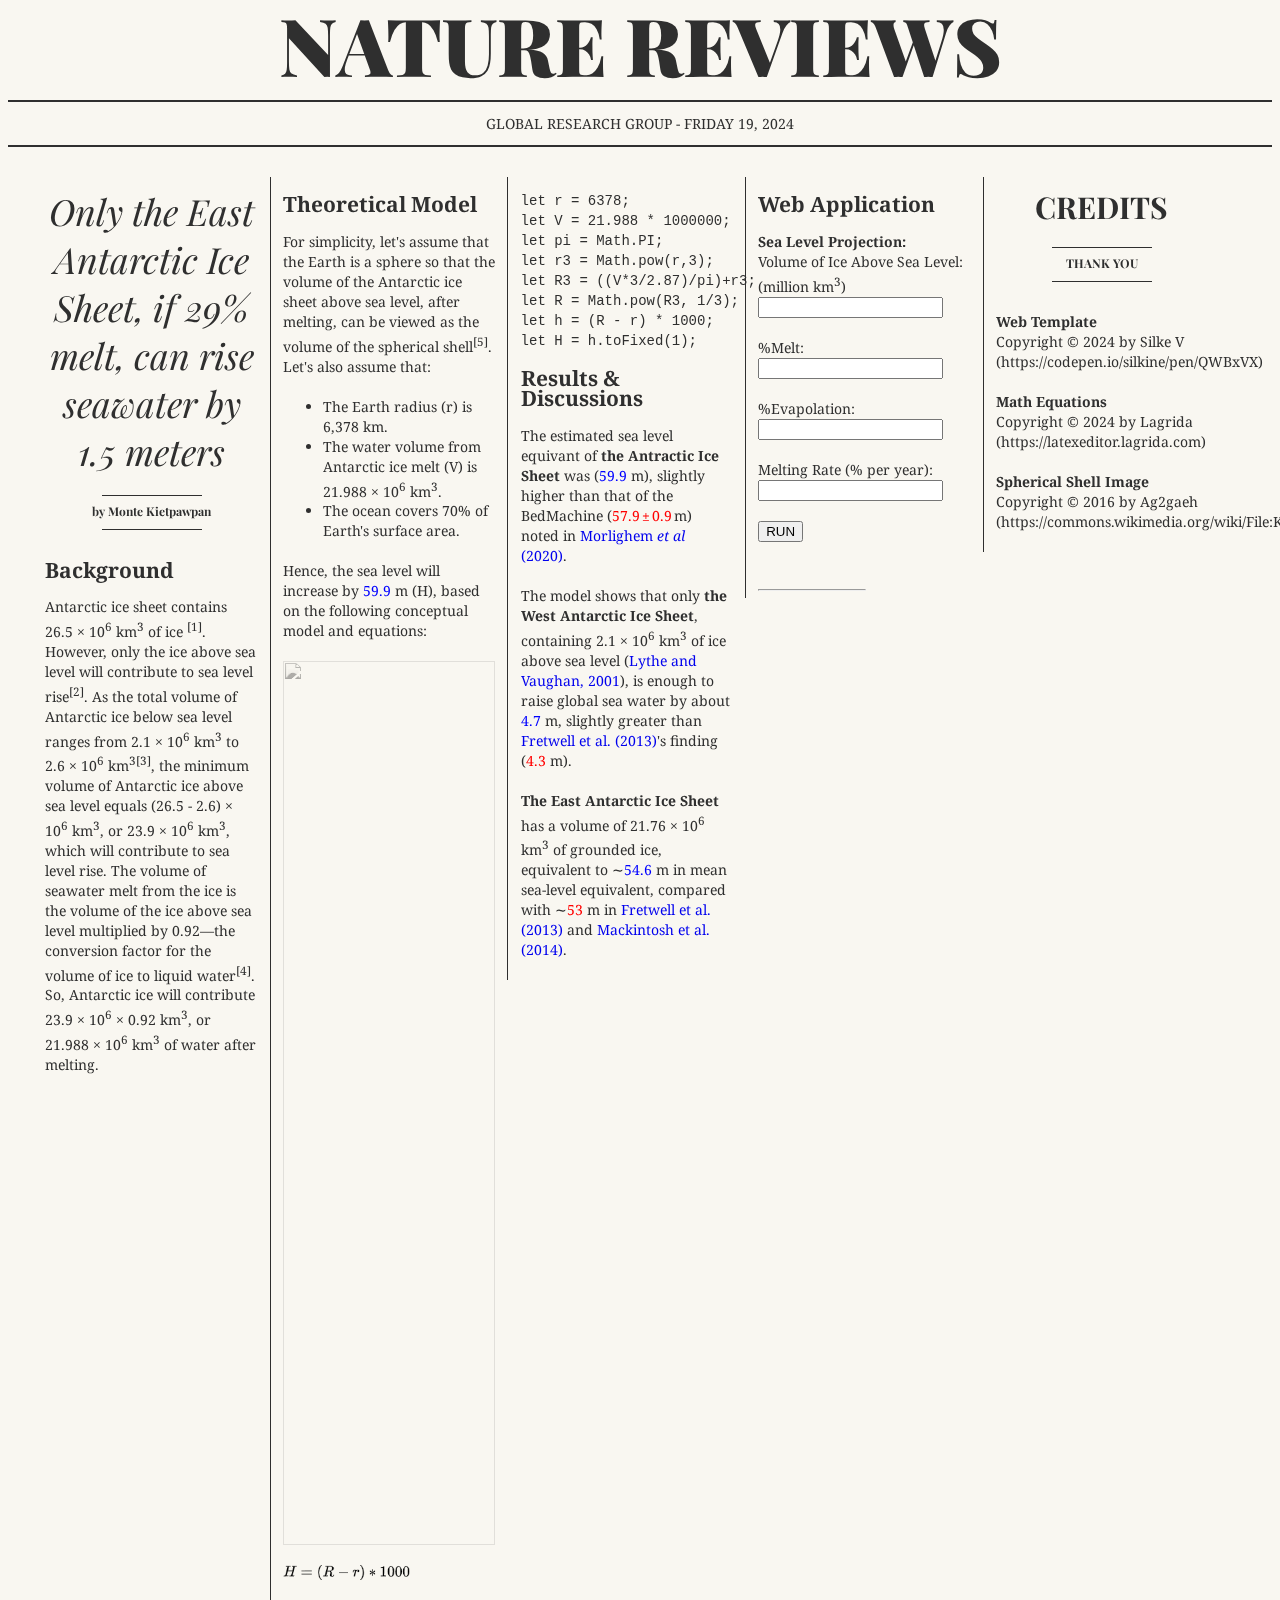
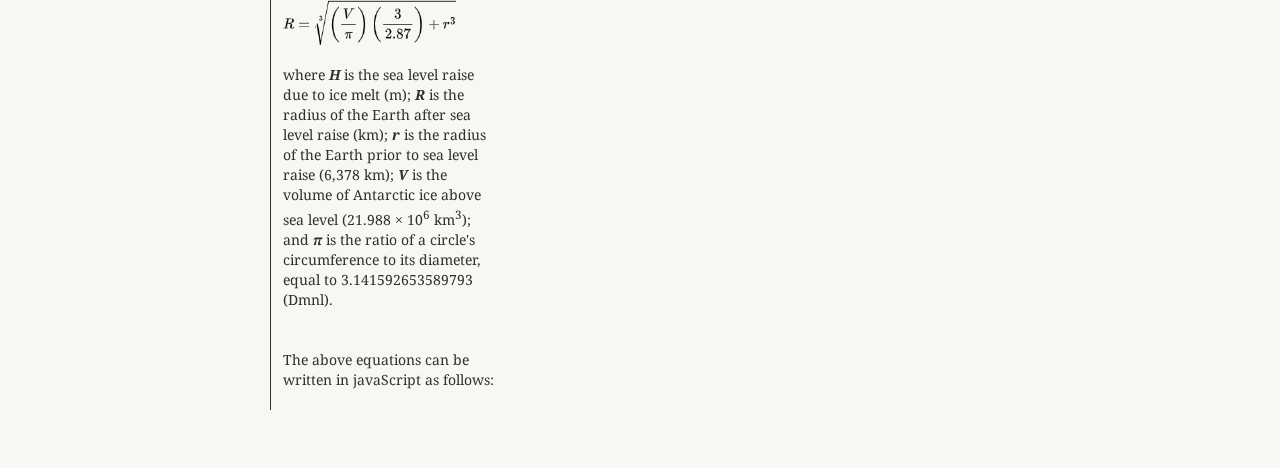
==== commit 74c92ec9: "Update paper.html" ====
--- a/paper.html
+++ b/paper.html
@@ -49,7 +49,7 @@
 </div>
 <div class="collumn">
 <h2>Theoretical Model</h2>
-<p>For simplicity, assume that the Earth is a sphere so that the volume of Amtractic Ice Sheet above sea level, after melting, can be conceptualized as the volume of the spherical shell<sup>[5]</sup>. Let's also assume that:
+<p>For simplicity, let's assume that the Earth is a sphere so that the volume of the Antarctic ice sheet above sea level, after melting, can be viewed as the volume of the spherical shell<sup>[5]</sup>. Let's also assume that:
 </p>
 
 <ul>
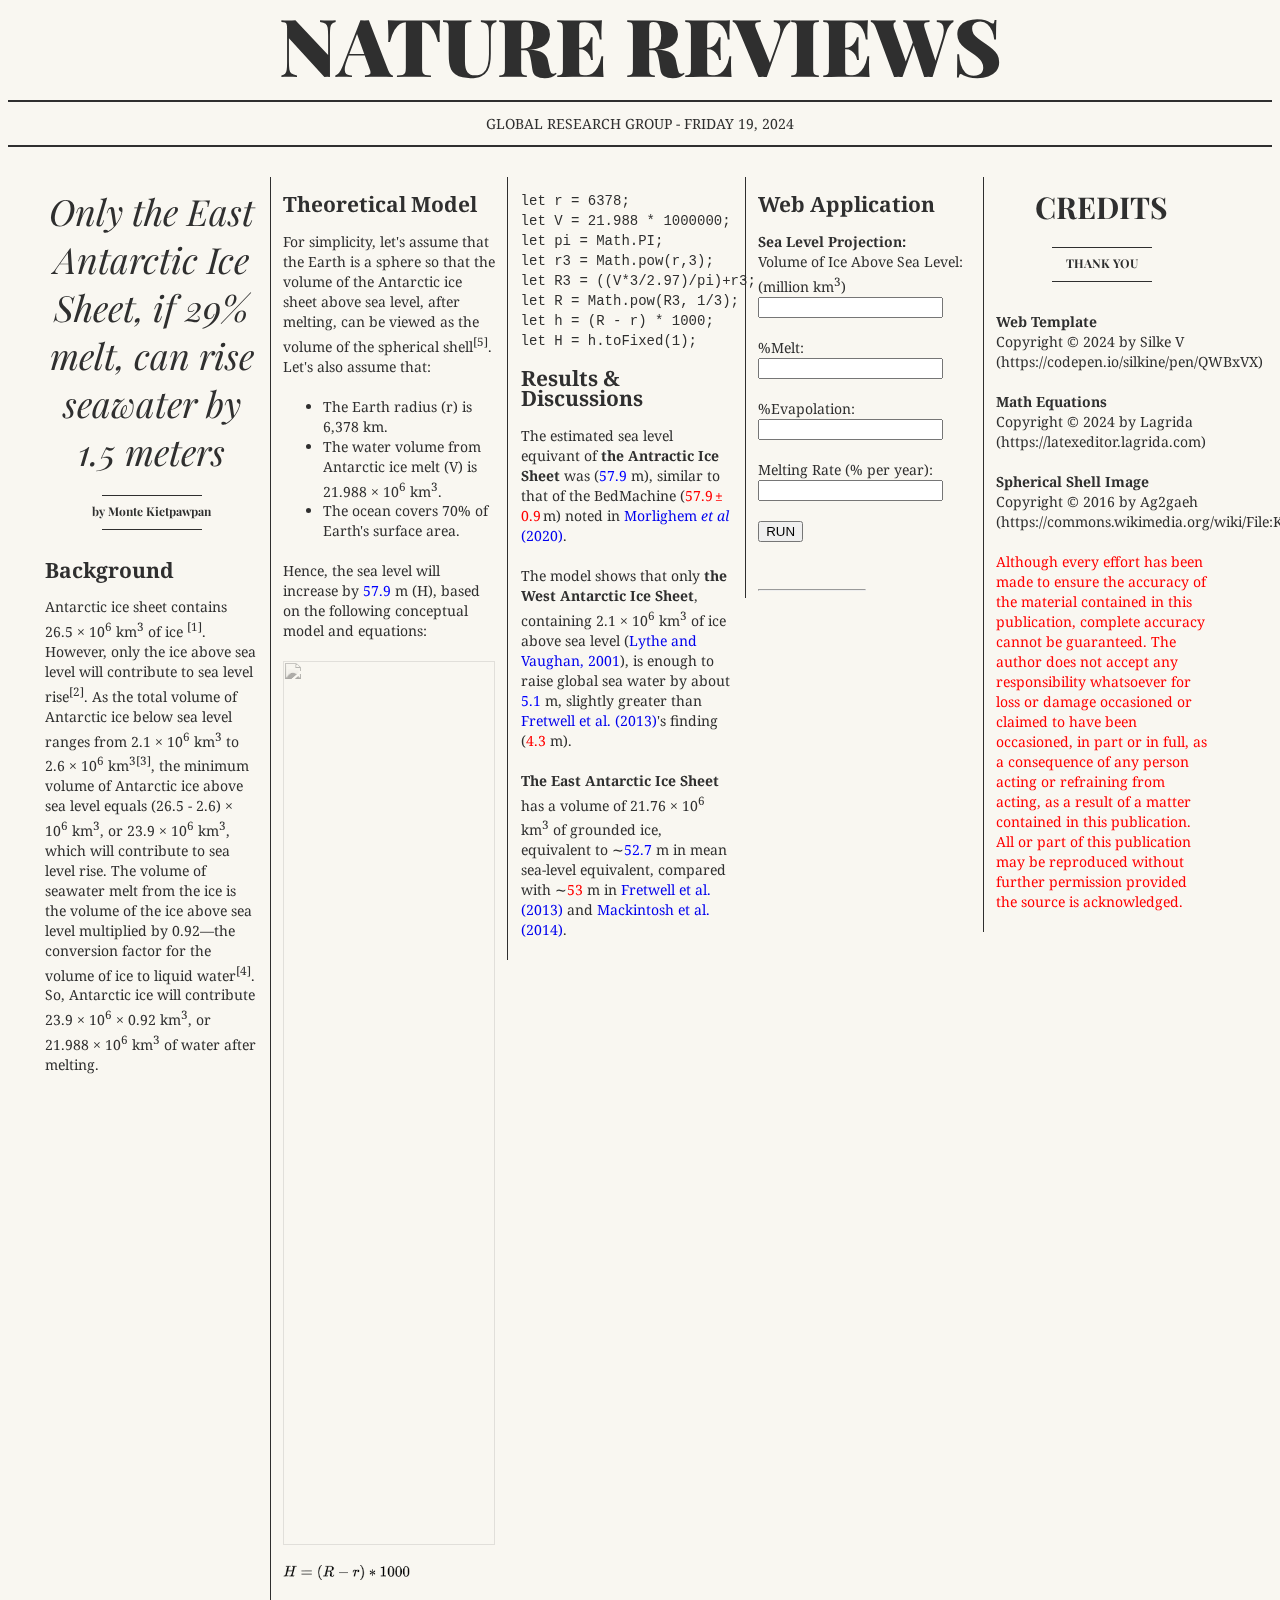
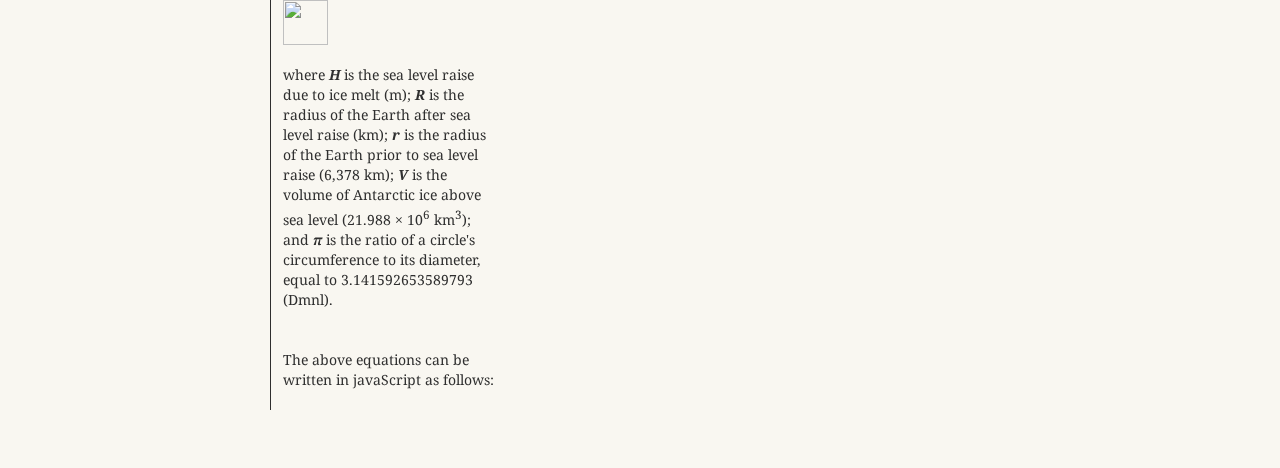
==== commit 8ca114c4: "Update paper.html" ====
--- a/paper.html
+++ b/paper.html
@@ -2,7 +2,7 @@
 <head>
     <link href='https://fonts.googleapis.com/css?family=Playfair+Display:400,700,900,400italic,700italic,900italic|Droid+Serif:400,700,400italic,700italic' rel='stylesheet' type='text/css'>
     <link rel="stylesheet" href="newspaper.css">
-    <title>Bangkok</title>
+    <title>Sea Level Rise</title>
     <meta name="viewport" content="width=device-width">
 </head>
 <body>
@@ -14,7 +14,7 @@
 
 </span><br><span>
 
-Yes, of cause.
+It depends on ice sheets melted.
 
 </span></div>
         <header>Nature Reviews</header>
@@ -63,7 +63,7 @@
 <img class="media" src="https://upload.wikimedia.org/wikipedia/commons/0/07/Kugelschale.svg"></img><br><br>
 <img src="H.png" style="height:15px;"></img>
 <br><br>
-<img src="R.png" style="height:45px;"></img>
+<img src="eq2.png" style="height:45px;"></img>
 <br>
 <p><br>
 where <b><i>H</b></i> is the sea level raise due to ice melt (m); <b><i>R</b></i> is the radius of the Earth after sea level raise (km); <b><i>r</b></i> is the radius of the Earth prior to sea level raise (6,378 km); <b><i>V</b></i> is the volume of Antarctic ice above sea level (21.988 &times; 10<sup>6</sup> km<sup>3</sup>); and <b><i>π</b></i> is the ratio of a circle's circumference to its diameter, equal to 3.141592653589793 (Dmnl).
@@ -79,19 +79,19 @@
 let V = 21.988 * 1000000;
 let pi = Math.PI;
 let r3 = Math.pow(r,3);
-let R3 = ((V*3/2.87)/pi)+r3;
+let R3 = ((V*3/2.97)/pi)+r3;
 let R = Math.pow(R3, 1/3);
 let h = (R - r) * 1000;
 let H = h.toFixed(1);
 </pre>
 <h2>Results & Discussions</h2>
-<p>The estimated sea level equivant of <b>the Antractic Ice Sheet</b> was (<font color="blue">59.9</font> m), slightly higher than that of the BedMachine (<font color="red">57.9 ± 0.9</font> m) noted in <a href="https://www.nature.com/articles/s41561-019-0510-8" style="text-decoration: none;">Morlighem <i>et al</i> (2020)</a>.
+<p>The estimated sea level equivant of <b>the Antractic Ice Sheet</b> was (<font color="blue">57.9</font> m), similar to that of the BedMachine (<font color="red">57.9 ± 0.9</font> m) noted in <a href="https://www.nature.com/articles/s41561-019-0510-8" style="text-decoration: none;">Morlighem <i>et al</i> (2020)</a>.
 </p><p>
-The model shows that only <b>the West Antarctic Ice Sheet</b>, containing 2.1 &times; 10<sup>6</sup> km<sup>3</sup> of ice above sea level (<a href="https://agupubs.onlinelibrary.wiley.com/doi/10.1029/2000JB900449" style="text-decoration: none;">Lythe and Vaughan, 2001</a>), is enough to raise global sea water by about <font color="blue">4.7</font> m, slightly greater than <a href="https://tc.copernicus.org/articles/7/375/2013/tc-7-375-2013.pdf" style="text-decoration:none;">Fretwell et al. (2013)</a>'s finding (<font color="red">4.3</font> m). 
+The model shows that only <b>the West Antarctic Ice Sheet</b>, containing 2.1 &times; 10<sup>6</sup> km<sup>3</sup> of ice above sea level (<a href="https://agupubs.onlinelibrary.wiley.com/doi/10.1029/2000JB900449" style="text-decoration: none;">Lythe and Vaughan, 2001</a>), is enough to raise global sea water by about <font color="blue">5.1</font> m, slightly greater than <a href="https://tc.copernicus.org/articles/7/375/2013/tc-7-375-2013.pdf" style="text-decoration:none;">Fretwell et al. (2013)</a>'s finding (<font color="red">4.3</font> m). 
 </p>
 
 <p>
-<b>The East Antarctic Ice Sheet</b> has a volume of 21.76 × 10<sup>6</sup> km<sup>3</sup> of grounded ice, equivalent to ∼<font color="blue">54.6</font> m in mean sea-level equivalent, compared with ∼<font color="red">53</font> m in <a href="https://tc.copernicus.org/articles/7/375/2013/tc-7-375-2013.pdf" style="text-decoration:none;">Fretwell et al. (2013)</a> and <a href="https://www.sciencedirect.com/science/article/pii/S0277379113002898" style="text-decoration:none;">Mackintosh et al. (2014)</a>.
+<b>The East Antarctic Ice Sheet</b> has a volume of 21.76 × 10<sup>6</sup> km<sup>3</sup> of grounded ice, equivalent to ∼<font color="blue">52.7</font> m in mean sea-level equivalent, compared with ∼<font color="red">53</font> m in <a href="https://tc.copernicus.org/articles/7/375/2013/tc-7-375-2013.pdf" style="text-decoration:none;">Fretwell et al. (2013)</a> and <a href="https://www.sciencedirect.com/science/article/pii/S0277379113002898" style="text-decoration:none;">Mackintosh et al. (2014)</a>.
 </p>
 
 </div>
@@ -136,15 +136,19 @@
 <br><br>
 <b>Spherical Shell Image</b><br>
 Copyright &copy; 2016 by Ag2gaeh (https://commons.wikimedia.org/wiki/File:Kugelschale.svg)
-</div>
-
-
+
+<br><br>
+<font color="red">Although every effort has been made to ensure the accuracy of the material contained in this publication, 
+complete accuracy cannot be guaranteed.  The author does not accept any responsibility whatsoever for loss or damage occasioned or claimed to have been occasioned, in part or in full, as a consequence of any person acting or refraining from acting, as a result 
+of a matter contained in this publication.  All or part of this publication may be reproduced without further permission provided the source is acknowledged.
+</font>
+</div>
 <script>
 let r = 6378;
 let V = 21.988 * 1000000;
 let pi = Math.PI;
 let r3 = Math.pow(r,3);
-let R3 = ((V*3/2.87)/pi)+r3;
+let R3 = ((V*3/2.97)/pi)+r3;
 let R = Math.pow(R3, 1/3);
 let h = (R - r) * 1000;
 document.getElementById("ans").innerHTML = "Hence, the sea level will increase by<font color='blue'> " + h.toFixed(1) + " </font>m (H), based on the following conceptual model and equations:<br><br>";
@@ -160,7 +164,7 @@
 let V = V1 - (V1 * e/100);
 let pi = Math.PI;
 let r3 = Math.pow(r,3);
-let R3 = ((V*3/2.87)/pi)+r3;
+let R3 = ((V*3/2.97)/pi)+r3;
 let R = Math.pow(R3, 1/3);
 let h = (R - r) * 1000;
 let T = m/rate;
